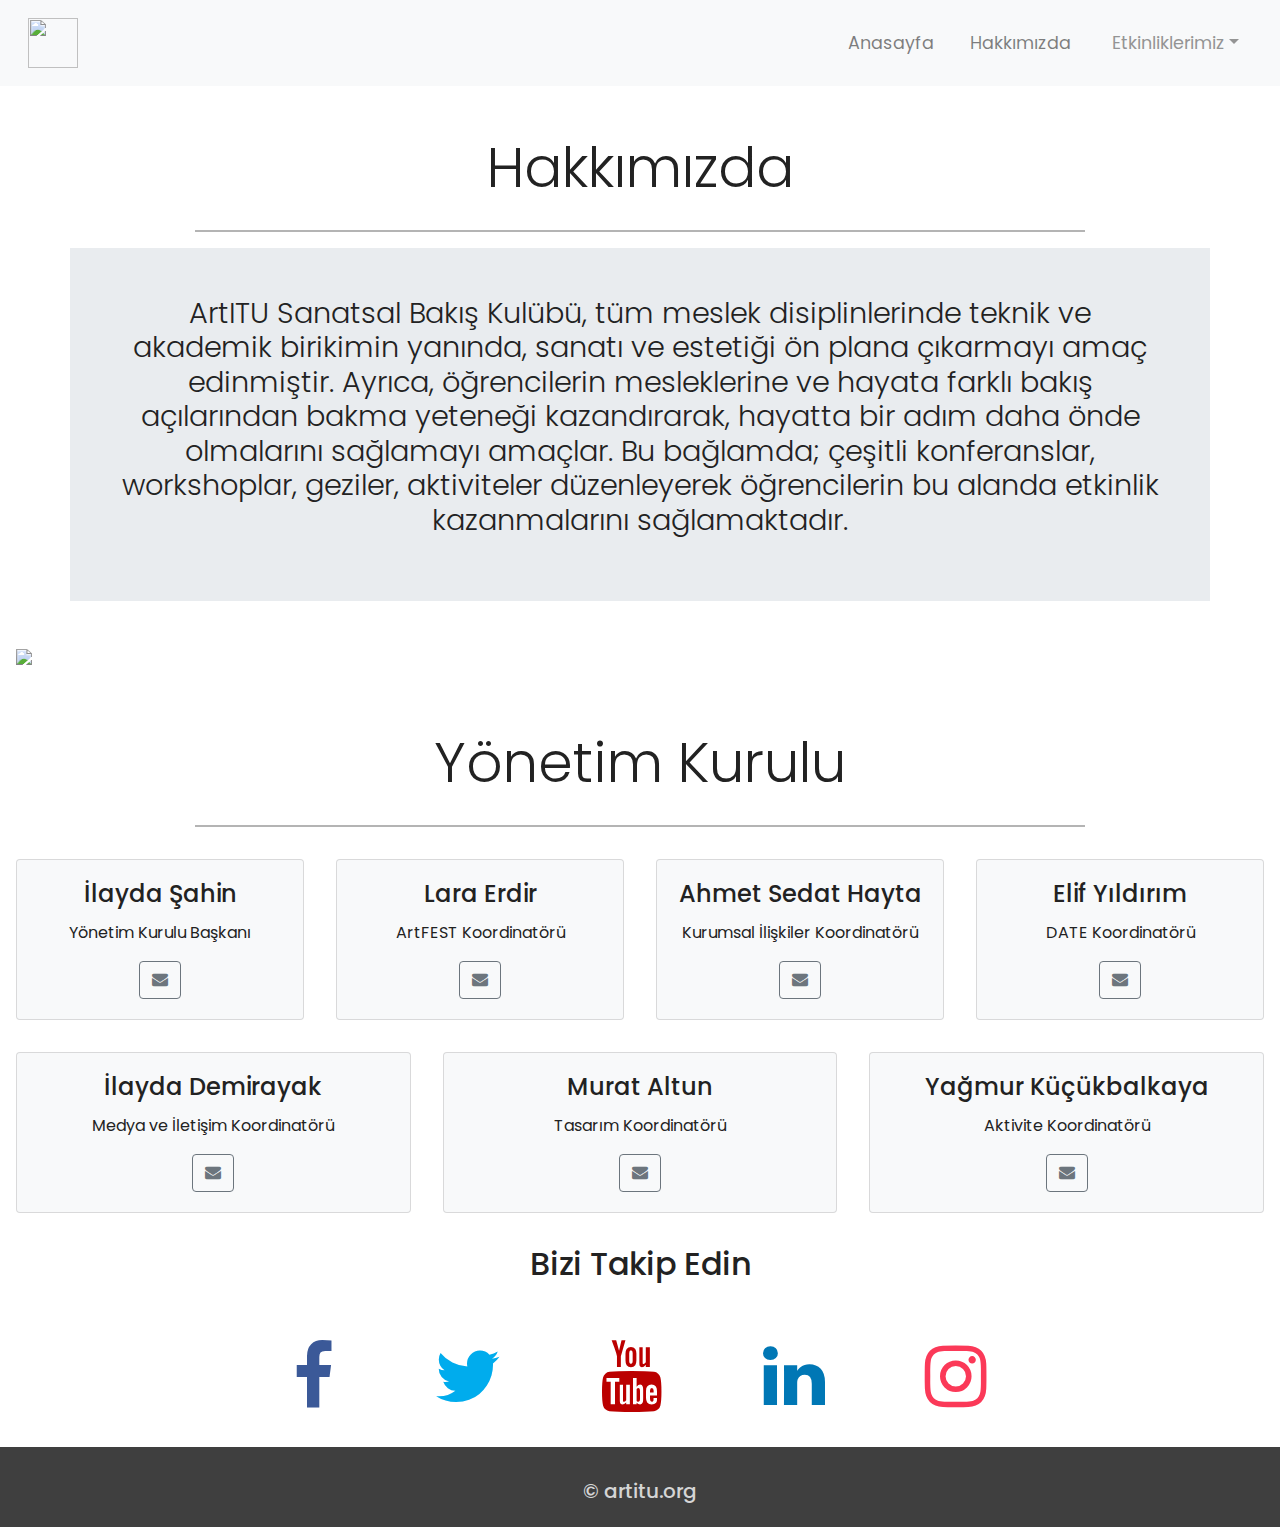
==== about.html @ e2268fb3 "Add files via upload" ====
<!DOCTYPE html>
<html lang="en">
<head>
  <meta charset="utf-8">
  <meta name="viewport" content="width=device-width, initial-scale=1">
  <title>ArtITU Sanatsal Bakış Kulübü</title>
  <link rel="stylesheet" href="https://maxcdn.bootstrapcdn.com/bootstrap/4.3.1/css/bootstrap.min.css">
  <link rel="stylesheet" href="https://cdnjs.cloudflare.com/ajax/libs/font-awesome/4.7.0/css/font-awesome.min.css">
  <script src="https://ajax.googleapis.com/ajax/libs/jquery/3.4.1/jquery.min.js"></script>
  <script src="https://cdnjs.cloudflare.com/ajax/libs/popper.js/1.14.7/umd/popper.min.js"></script>
  <script src="https://maxcdn.bootstrapcdn.com/bootstrap/4.3.1/js/bootstrap.min.js"></script>
  <link rel="stylesheet" href="style.css">
  <link rel="icon" href="images/logo.png">
</head>
<body id="top" data-spy="scroll" data-target="navbarResponsive">
  <body id="top" data-spy="scroll" data-target="navbarResponsive">
<!--Navigasyon -->
<nav class="navbar navbar-expand-md navbar-light bg-light sticky-top">
  <div class="container-fluid">
    <a class="navbar-brand" href="#"><img src="images/logo.png" style="width:50px;height:50px;"></a>
    <button class="navbar-toggler" type="button" data-toggle="collapse" data-target="#navbarResponsive">
    <span class="navbar-toggler-icon"></span></button>
    <div class="collapse navbar-collapse" id="navbarResponsive">
      <ul class="navbar-nav ml-auto">
        <li class="nav-item"><a class="nav-link" href="index.html">Anasayfa</a></li>
        <li class="nav-item"><a class="nav-link" href="#">Hakkımızda</a></li>
      </ul>
      <div class="dropdown">
        <button type="button" class="btn btn-light dropdown-toggle"
        data-toggle="dropdown">Etkinliklerimiz</button>
        <div class="dropdown-menu">
          <a class="dropdown-item" href="etkinlikler.html#archcareer">ArchCAREER</a>
          <a class="dropdown-item" href="etkinlikler.html#artfest">ArtFEST</a>
          <a class="dropdown-item" href="etkinlikler.html#date">DATE</a>
          <a class="dropdown-item" href="etkinlikler.html#fbs">Diğer Etkinlikler</a>
        </div>
      </div>
    </div>
  </div>
</nav>
<!-- Hakkımızda -->
<div class="container-fluid padding">
  <div class="row welcome text-center">
    <div class="col-12">
      <h1 class="display-4">Hakkımızda</h1>
    </div>
    <hr>
  </div>
</div>
<!-- Hakkımızda Yazı -->
<div class="container text-center padding">
  <div class="row jumbotron">
    <p id="hak" class="display-2">ArtITU Sanatsal Bakış Kulübü, tüm meslek
    disiplinlerinde teknik ve akademik birikimin yanında, sanatı ve estetiği ön
    plana çıkarmayı amaç edinmiştir. Ayrıca, öğrencilerin mesleklerine ve hayata
    farklı bakış açılarından bakma yeteneği kazandırarak, hayatta bir adım daha
    önde olmalarını sağlamayı amaçlar. Bu bağlamda; çeşitli konferanslar,
    workshoplar, geziler, aktiviteler düzenleyerek öğrencilerin bu alanda
    etkinlik kazanmalarını sağlamaktadır.</p>
  </div>
</div>
<!-- Hakkımızda Resim -->
<div class="container-fluid">
  <div class="row">
    <img src="images/salon.png" class="col-12">
  </div>
</div>
<!-- YK Yazı-->
<div class="container-fluid padding">
  <div class="row welcome text-center">
    <div class="col-12">
      <h1 class="display-4">Yönetim Kurulu</h1>
    </div>
    <hr>
  </div>
</div>
<!-- YK Insanlar -->
<div class="container-fluid padding text-center">
  <div class="row padding">
    <div class="col-lg-3 col-md-6">
      <div class="card bg-light">
        <div class="card-body">
          <h4 class="card-title">İlayda Şahin</h4>
          <p class="card-text">Yönetim Kurulu Başkanı</p>
          <a href="mailto:ilosahin98@gmail.com"class="btn btn-outline-secondary"><i class="fa fa-envelope"></i></a>
        </div>
      </div>
    </div>
    <div class="col-lg-3 col-md-6">
      <div class="card bg-light">
        <div class="card-body">
          <h4 class="card-title">Lara Erdir</h4>
          <p class="card-text">ArtFEST Koordinatörü</p>
          <a href="mailto:laraerdir9@gmail.com"class="btn btn-outline-secondary"><i class="fa fa-envelope"></i></a>
        </div>
      </div>
    </div>
    <div class="col-lg-3 col-md-6">
      <div class="card bg-light">
        <div class="card-body">
          <h4 class="card-title">Ahmet Sedat Hayta</h4>
          <p class="card-text">Kurumsal İlişkiler Koordinatörü</p>
          <a href="mailto:haytaahmetsedat@gmail.com"class="btn btn-outline-secondary"><i class="fa fa-envelope"></i></a>
        </div>
      </div>
    </div>
    <div class="col-lg-3 col-md-6">
      <div class="card bg-light">
        <div class="card-body">
          <h4 class="card-title">Elif Yıldırım</h4>
          <p class="card-text">DATE Koordinatörü</p>
          <a href="mailto:elff.yldrm7@gmail.com"class="btn btn-outline-secondary"><i class="fa fa-envelope"></i></a>
        </div>
      </div>
    </div>
    <div class="col-lg-4 col-md-6">
      <div class="card bg-light">
        <div class="card-body">
          <h4 class="card-title">İlayda Demirayak</h4>
          <p class="card-text">Medya ve İletişim Koordinatörü</p>
          <a href="mailto:d.n.ilayda@gmail.com" class="btn btn-outline-secondary"><i class="fa fa-envelope"></i></a>
        </div>
      </div>
    </div>
    <div class="col-lg-4 col-md-6">
      <div class="card bg-light">
        <div class="card-body">
          <h4 class="card-title">Murat Altun</h4>
          <p class="card-text">Tasarım Koordinatörü</p>
          <a href="mailto:maltun.08.09.gmail.com"class="btn btn-outline-secondary"><i class="fa fa-envelope"></i></a>
        </div>
      </div>
    </div>
    <div class="col-lg-4 col-md-6">
      <div class="card bg-light">
        <div class="card-body">
          <h4 class="card-title">Yağmur Küçükbalkaya</h4>
          <p class="card-text">Aktivite Koordinatörü</p>
          <a href="mailto:yagmurkbalkaya@gmail.com"class="btn btn-outline-secondary"><i class="fa fa-envelope"></i></a>
        </div>
      </div>
    </div>
  </div>
</div>
<!-- Takip -->
<div class="container-fluid padding">
  <div class="row text-center padding">
    <div class="col-12">
      <h2>Bizi Takip Edin</h2>
    </div>
    <div class="col-12 social padding">
      <a href="https://tr-tr.facebook.com/artitu1773/" target="_blank"><i class="fa fa-facebook"></i></a>
      <a href="https://twitter.com/artitu_1773?lang=en" target="_blank"><i class="fa fa-twitter"></i></a>
      <a href="https://www.youtube.com/channel/UCouyYQQokQrsVaOuo-68FRA" target="_blank"><i class="fa fa-youtube"></i></a>
      <a href="https://www.linkedin.com/company/artitu" target="_blank"><i class="fa fa-linkedin"></i></a>
      <a href="https://www.instagram.com/artitu1773/?hl=en" target="_blank"><i class="fa fa-instagram"></i></a>
    </div>
  </div>
</div>
<footer>
  <div class="container-fluid padding">
    <div class="row text-center padding">
      <div class="col-12">
        <h5>&copy; artitu.org</h5>
      </div>
    </div>
  </div>
</footer>
</body>
</html>
---- style.css ----
@import url('https://fonts.googleapis.com/css?family=Poppins:400,500,700');
html, body {
  height: 100%;
  width: 100%;
  font-family: 'Poppins', sans-serif;
  color: #222;
}
.navbar {
  padding: .8rem;
}
.navbar-nav li {
  padding-right: 20px;
}
.nav-link {
  font-size: 1.1em !important;
}
.btn-light {
  font-size: 1.1em;
  color: #949494;
}
#hak {
  font-size: 180%;
  padding: 2rem;
}
.carousel.inner img {
  width: 100%;
  height: 100%;
}
.carousel-caption {
  position: absolute;
  top: 50%;
  transform: translateY(-50%);
}
.carousel-caption h1 {
  font-size: 500%;
  text-shadow: 1px 1px 30px #000;
}
.carousel-caption h2 {
  font-size: 400%;
  text-shadow: 1px 1px 15px #000;
}
.carousel-caption h3 {
  font-size: 250%;
  font-weight: 500;
  text-shadow: 1px 1px 20px #000;
  padding-bottom: 1rem;
}
.carousel-caption h4 {
  font-size: 190%;
  font-weight: 500;
  text-shadow: 1px 1px 15px #000;
  padding-bottom: 1rem;
}
.jumbotron {
  padding: 1rem;
  border-radius: 0;
}
.social a {
  font-size: 4.5em;
  padding: 3rem;
}
.fa-facebook {
  color: #3b5998;
}
.fa-twitter {
  color: #00aced;
}
.fa-youtube {
  color: #bb0000;
}
.fa-linkedin {
  color: #0077b5;
}
.fa-instagram {
  color: #fb3958;
}
.fa-facebook:hover,
.fa-twitter:hover,
.fa-youtube:hover,
.fa-linkedin:hover,
.fa-instagram:hover {
  color: #dadada;
}
.welcome {
  width: 75%;
  margin: 0 auto;
  padding-top: 2rem;
}
.welcome hr {
  border-top: 2px solid #b4b4b4;
  width: 95%;
  margin-top: .3rem;
  margin-bottom: 1rem;
}
footer {
  background-color: #3f3f3f;
  color: #d5d5d5;
  padding-top: 1rem;
}
@media (max-width: 992px) {
  .social a {
    font-size: 4em;
    padding: 2rem;
  }
}
@media (max-width: 768px) {
  .carousel-caption {
    top: 45%;
  }
  .carousel-caption h1 {
    font-size: 350%;
    text-shadow: 1px 1px 25px #000;
  }
  .carousel-caption h2 {
    font-size: 240%;
    text-shadow: 1px 1px 50px #000;
  }
  .carousel-caption h3 {
    font-size: 180%;
    font-weight: 500;
    text-shadow: 1px 1px 30px #000;
    padding-bottom: 1rem;
  }
  .carousel-caption h4 {
    font-size: 120%;
    font-weight: 500;
    text-shadow: 1px 1px 15px #000;
    padding-bottom: 1rem;
  }
  .social a {
    font-size: 2.5em;
    padding: 1.2rem;
  }
}
@media (max-width: 576px) {
  .social a {
    font-size: 2.1em;
    padding: 1.2rem;
  }
}
.carousel-item {
  transition: -webkit-transform 0.5s ease;
  transition: transform 0.5s ease;
  transition: transform 0.5s ease, -webkit-transform 0.5s ease;
  -webkit-backface-visibility: visible;
  backface-visibility: visible;
}
figure {
  position: relative;
  width: 100%;
  height: 60%;
  margin: 0!important;
}
.fixed-wrap {
  clip: rect(0, auto, auto, 0);
  position: absolute;
  top: 0;
  left: 0;
  width: 100%;
  height: 100%;
}
#fixed {
  background-image: url('images/tanitim.jpg');
  position: fixed;
  display: block;
  top: 0;
  left: 0;
  width: 100%;
  height: 100%;
  background-size: cover;
  background-position: center center;
  -webkit-transform: translateZ(0);
          transform: translateZ(0);
  will-change: transform;
}
[class*="col-"] {
  padding: 1rem;
}
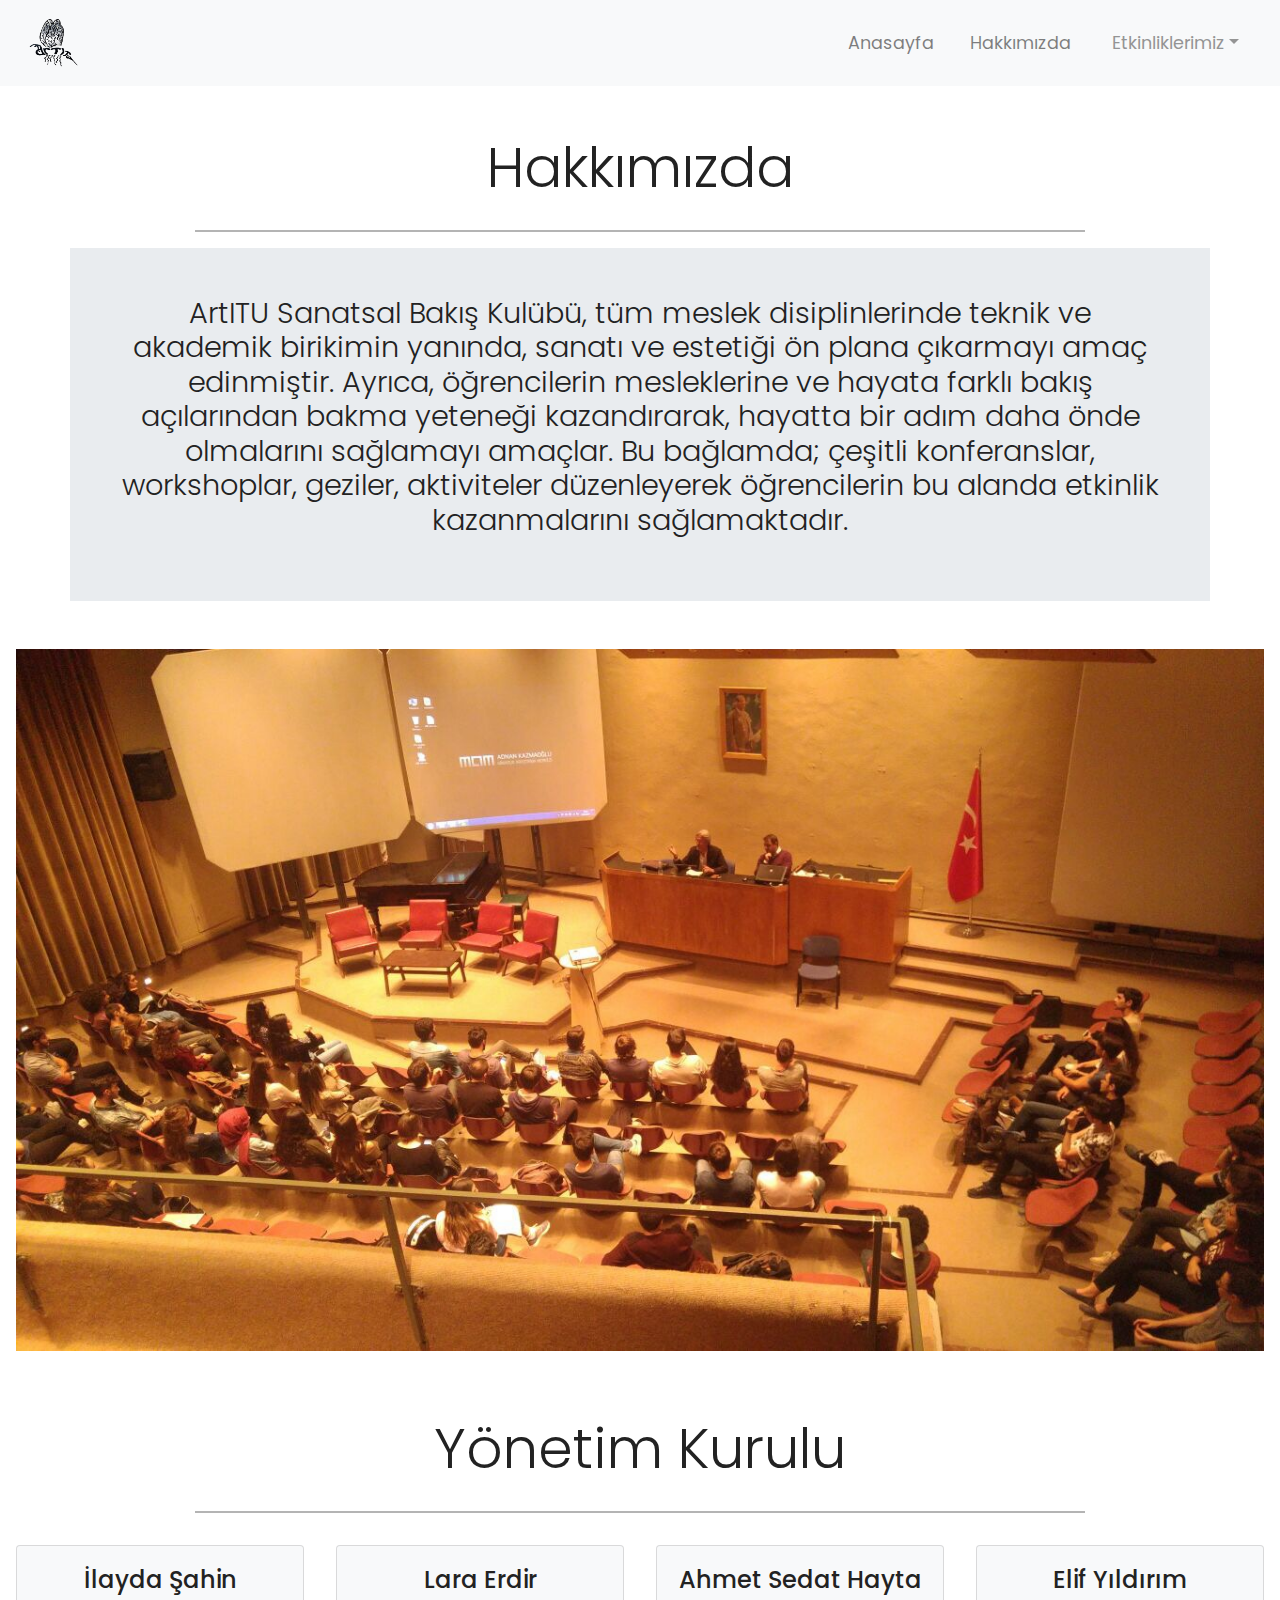
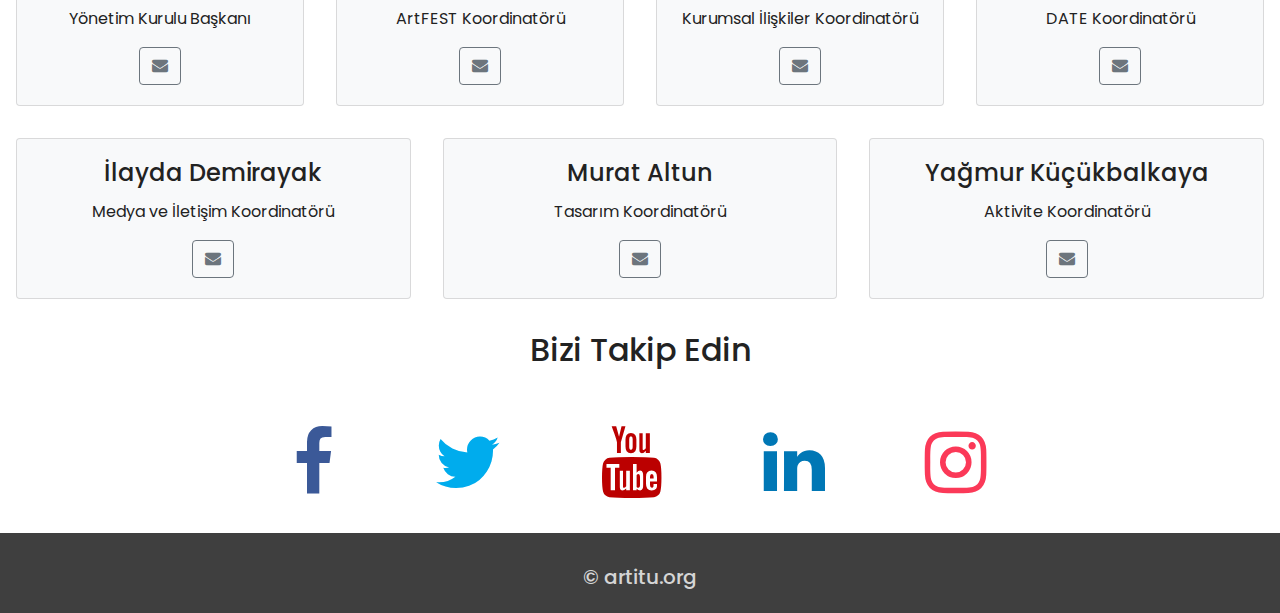
==== commit d22b6d38: "Add files via upload" ====
--- a/about.html
+++ b/about.html
@@ -62,7 +62,7 @@
 <!-- Hakkımızda Resim -->
 <div class="container-fluid">
   <div class="row">
-    <img src="images/salon.png" class="col-12">
+    <img src="images/salon.png" class="col-12" height="%100">
   </div>
 </div>
 <!-- YK Yazı-->
